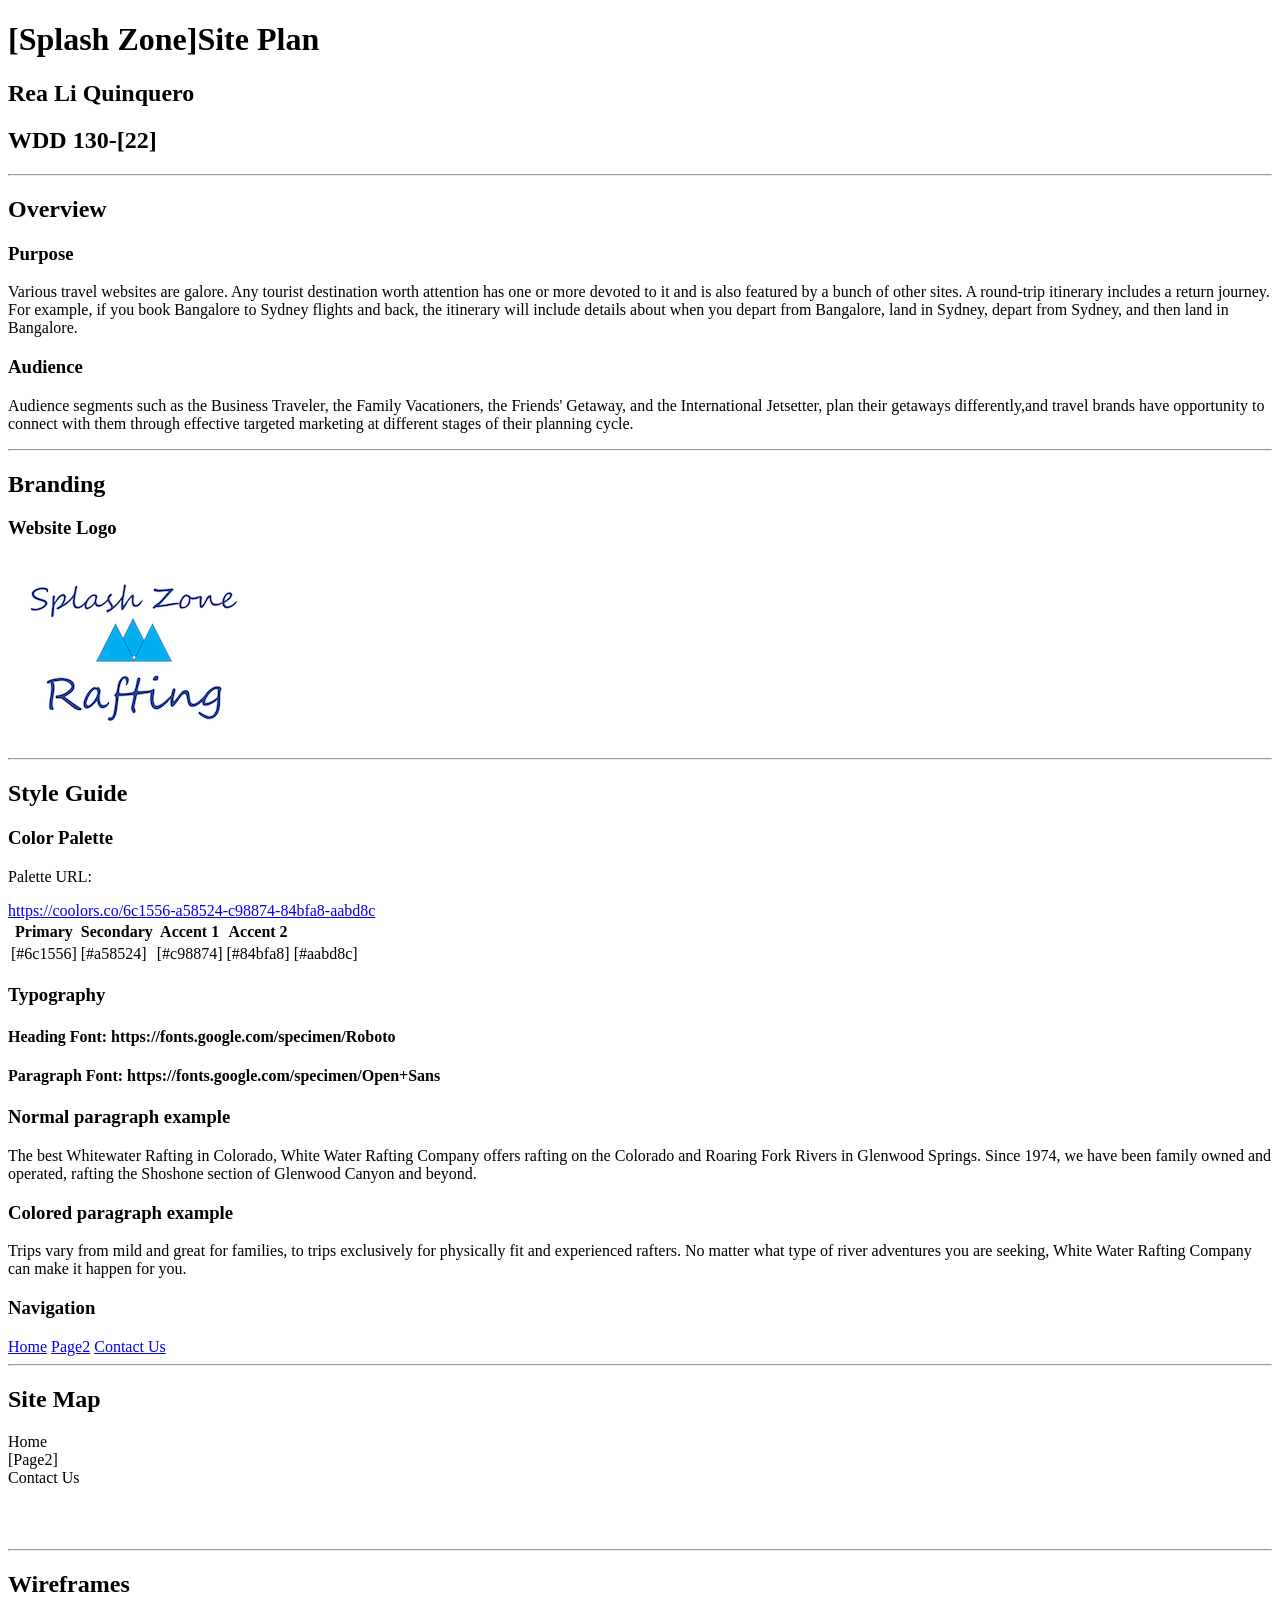
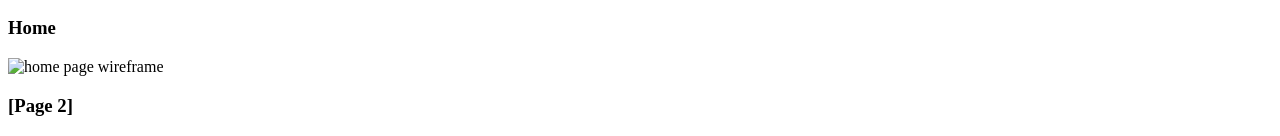
==== site-plan-rafting.html @ df6b9695 "first commit" ====
<!DOCTYPE html>
<html lang="en-us">

<head>
  <meta charset="utf-8" />
  <title>Site Plan</title>
  <link type="css" rel="stylesheet" href="styles/site-plan-rafting.css" />
</head>

<body>
  <header>
    <h1>[Splash Zone]Site Plan</h1>
    <h2>Rea Li Quinquero</h2>
    <h2>WDD 130-[22]</h2>
    <!-- In the header above, add the name of your site, your name and class number. For example if you are in section 3 you would put WDD 130-03 -->
  </header>
  <main>
    <!-- ------------------------Steps 2-5------------------------------ -->
    <hr />
    <h2>Overview</h2>
    <h3>Purpose</h3>
    <p>Various travel websites are galore. Any tourist destination worth attention has one or
        more devoted to it and is also featured by a bunch of other sites. A round-trip itinerary includes a return journey. For example,
        if you book Bangalore to Sydney flights and back, the itinerary will include details about when you depart from Bangalore, 
        land in Sydney, depart from Sydney, and then land in Bangalore.</p>
    <!-- change this -->

    <h3>Audience</h3>
    <p>Audience segments such as the Business Traveler, the Family Vacationers, the Friends' Getaway, and the International Jetsetter,
        plan their getaways differently,and travel brands have opportunity to connect with them through effective targeted marketing at 
        different stages of their planning cycle.</p>
    <!-- change this -->

    <hr />
    <h2>Branding</h2>
    <h3>Website Logo</h3>
    <!-- Replace this with some sort of logo for your site.  A logo can be as simple as the name of your site in a nice font :) -->
    <img src="splashzonerafting-logo.png" alt="Logo image" />
    <hr />
    <h2>Style Guide</h2>

    <!-- ------------------------Steps 6-9------------------------------ -->

    <h3>Color Palette</h3>
    <!--  The colors you choose for a website are one of the most important decisions you will make. Follow the instructions on the activity in Canvas then return and replace the color codes below with the hex color codes (the 6 digit numbers that show at the bottom of each color) for the colors you have chosen below.  You should have at least 2 colors but do not have to fill in all 4 if you do not need them.  -->

    <!-- Copy and paste the URL to your finished palette below. Replace the href value that is there with yours. Make sure to paste it into both the href value and the content text of the <a> tag -->
    <p>Palette URL:</p>
    <a href=https://coolors.co/6c1556-a58524-c98874-84bfa8-aabd8c
      target="_blank">https://coolors.co/6c1556-a58524-c98874-84bfa8-aabd8c</a>

    <table class="colors">
      <tr>
        <th>Primary</th>
        <th>Secondary</th>
        <th>Accent 1</th>
        <th>Accent 2</th>
      </tr>
      <!-- Replace the numbers in the boxes below with your hex color codes. Then switch to the site-plan.css file and change your colors there as well. -->
      <tr>
        <td class="primary">[#6c1556]</td>
        <td class="secondary">[#a58524]</td>
        <td class="accent1">[#c98874]</td>
        <td class="accent2">[#84bfa8]</td>
        <td class="accent3">[#aabd8c]</td>
      </tr>
    </table>

    <!-- ------------------------Steps 10-12------------------------------ -->

    <h3>Typography</h3>
    <!-- Choose a font for your paragraphs (body copy) and headlines. What font(s) have you chosen? Think also about which of your colors above you might use for background and font colors. -->

    <h4>
      Heading Font: https://fonts.google.com/specimen/Roboto
      <!-- change this -->
    </h4>
    <h4>
      Paragraph Font: https://fonts.google.com/specimen/Open+Sans
      <!-- change this -->
    </h4>
    <h3>Normal paragraph example</h3>
    <p>
      The best Whitewater Rafting in Colorado, White Water Rafting Company
      offers rafting on the Colorado and Roaring Fork Rivers in Glenwood
      Springs. Since 1974, we have been family owned and operated, rafting the
      Shoshone section of Glenwood Canyon and beyond.
    </p>
    <h3>Colored paragraph example</h3>
    <p class="colored">
      Trips vary from mild and great for families, to trips exclusively for
      physically fit and experienced rafters. No matter what type of river
      adventures you are seeking, White Water Rafting Company can make it
      happen for you.
    </p>

    <!-- ------------------------Step 13------------------------------ -->

    <h3>Navigation</h3>
    <!-- Think about how you want your navigation bar to look. In the site-plan.css file change the colors to your colors to get the look you desire. -->
    <nav>
      <a href="#">Home</a>
      <a href="#">Page2</a>
      <a href="#">Contact Us</a>
    </nav>
    <hr />
    <h2>Site Map</h2>
    <div class="sitemap">
      <div class="sm-home">Home</div>
      <div class="sm-page2">
        [Page2]
        <!-- this page will have a name later -->
      </div>
      <div class="sm-page3">Contact Us</div>

      <div class="top">&nbsp;</div>
      <div class="left">&nbsp;</div>
      <div class="right">&nbsp;</div>
    </div>
    <hr />
    <h2>Wireframes</h2>
    <!-- Create an additional wireframe for your site. List it here below the Home page wireframe. -->

    <h3>Home</h3>

    <img src="https://byui-wdd.github.io/wdd130/rafting_images/wireframe_home.png" alt="home page wireframe" />

    <h3>[Page 2]</h3>

    <!-- <img src="#" alt="page 2 wireframe"> -->
  </main>
</body>

</html>
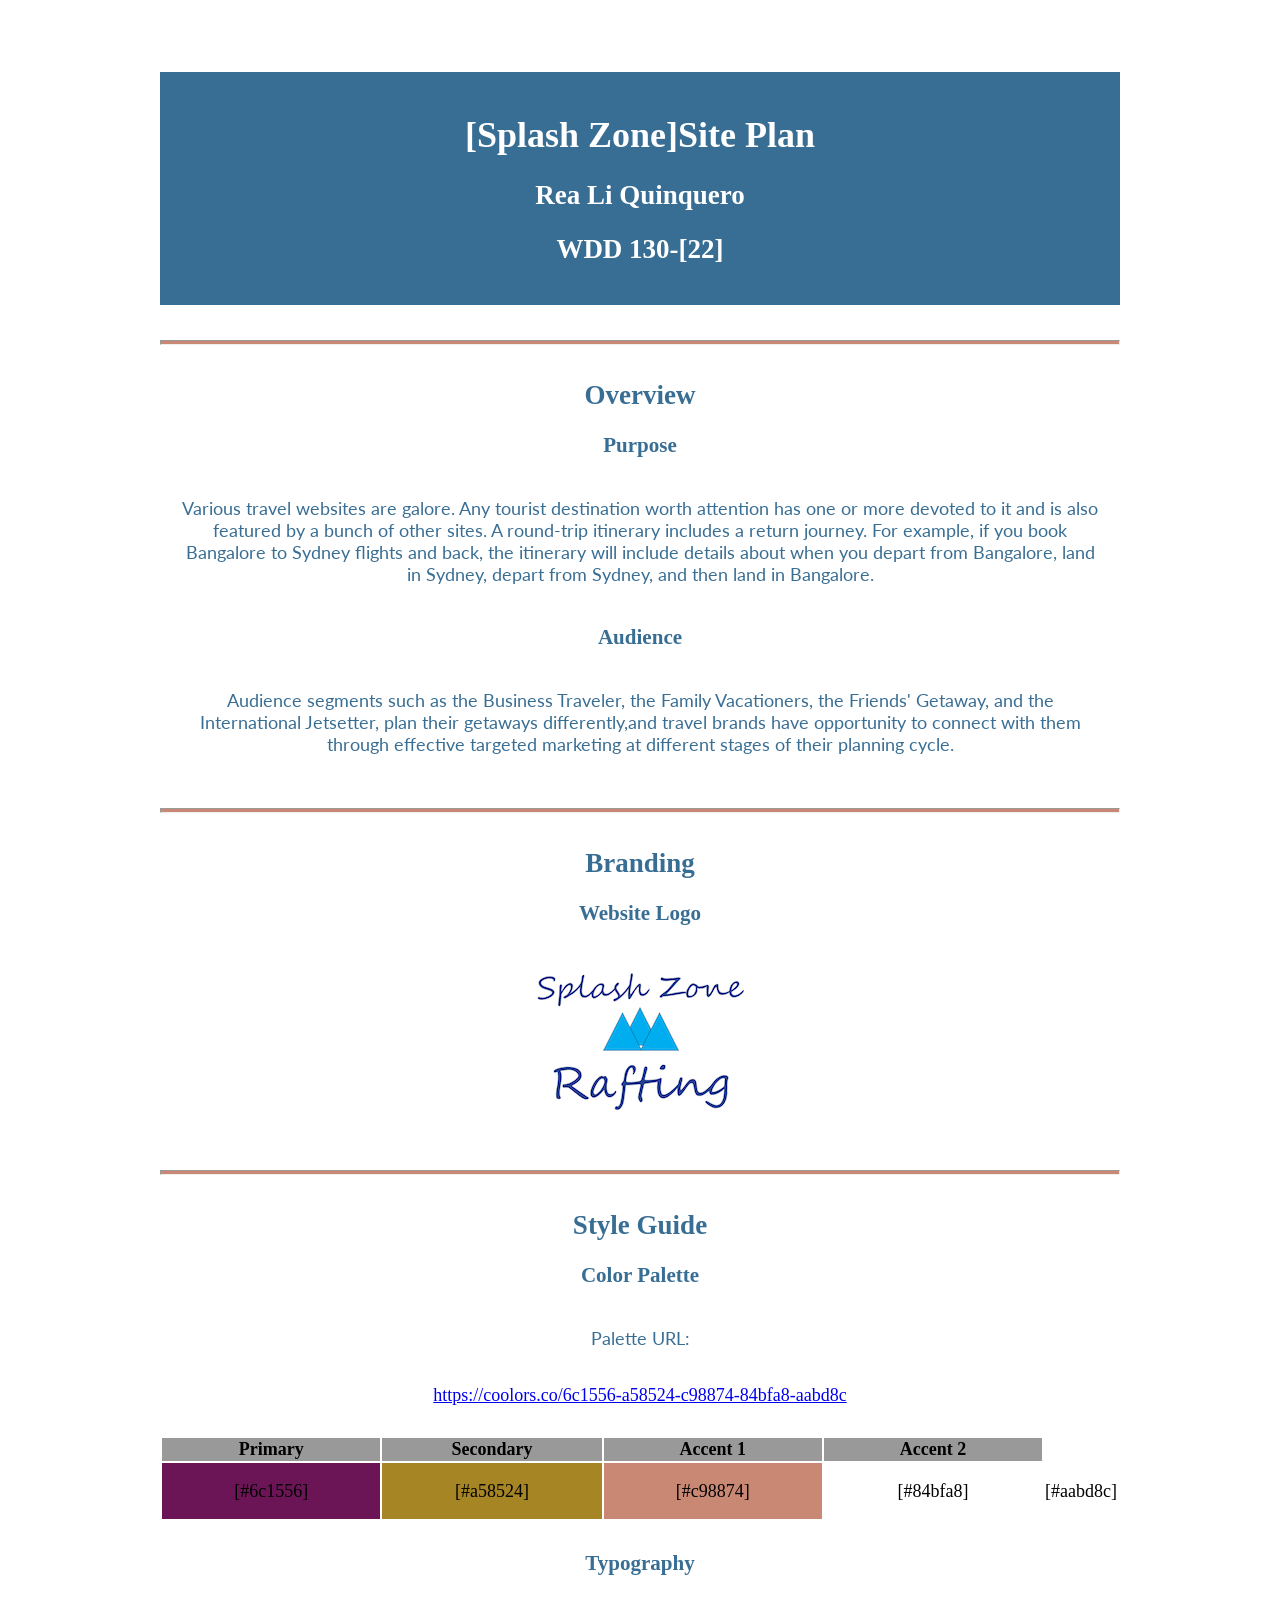
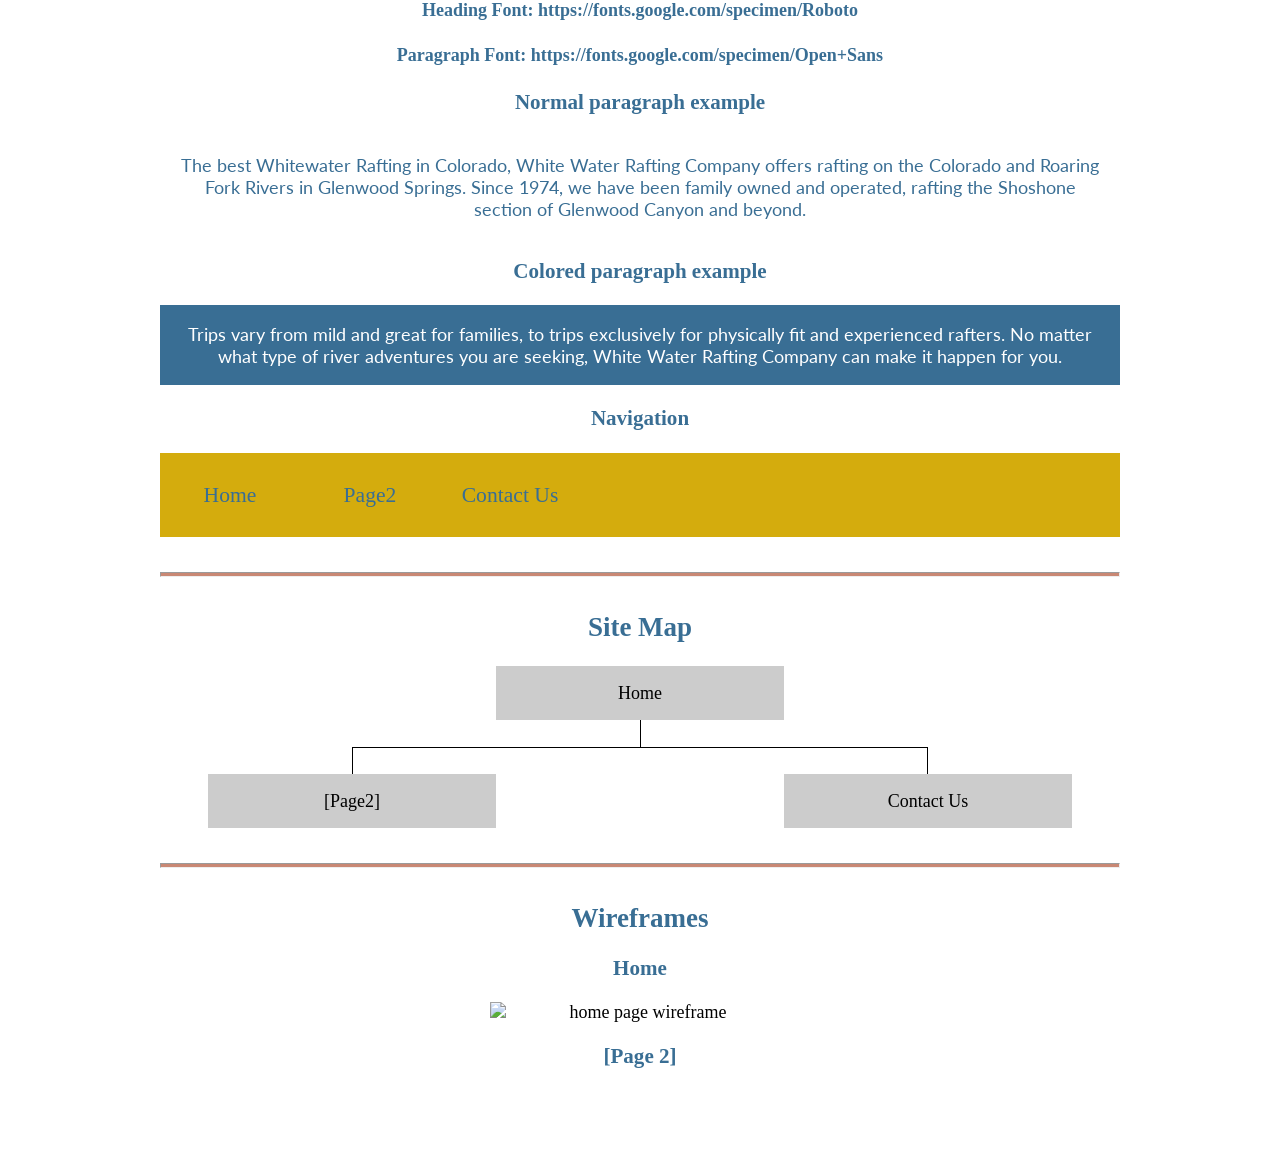
==== commit ec18ecfe: "site plan added" ====
--- a/site-plan-rafting.html
+++ b/site-plan-rafting.html
@@ -4,7 +4,7 @@
 <head>
   <meta charset="utf-8" />
   <title>Site Plan</title>
-  <link type="css" rel="stylesheet" href="styles/site-plan-rafting.css" />
+  <link type="text/css" rel="stylesheet" href="site-plan.rafting.css" />
 </head>
 
 <body>
--- a/site-plan.rafting.css
+++ b/site-plan.rafting.css
@@ -0,0 +1,164 @@
+/* if you are using any Google fonts change the font names below to your fonts. 
+Any spaces in your font name should be replaced with a +. 
+Fonts are separated by a & */
+@import url('https://fonts.googleapis.com/css2?family=IM+Fell+French+Canon&family=Lato:ital,wght@0,400;0,700;1,400&display=swap');
+
+:root {
+  /* change the values below to your colors from your palette */
+  --primary-color: #6c1556   ;
+  --secondary-color: #a58524 ;
+  --accent1-color: #c98874;
+  --accent2-color: white;
+
+  /* change the values below to your chosen font(s) */
+  --heading-font: "IM Fell French Canon";
+  --paragraph-font: Lato, Helvetica, sans-serif;
+
+  /* these colors below should be chosen from among your palette colors above */
+  --headline-color-on-white: #396E94;  /* headlines on a white background */ 
+  --headline-color-on-color: white; /* headlines on a colored background */ 
+  --paragraph-color-on-white: #396E94; /* paragraph text on a white background */ 
+  --paragraph-color-on-color: white; /* paragraph text on a colored background */ 
+  --paragraph-background-color: #396E94  ;
+  --nav-link-color: #396E94;
+  --nav-background-color: #D4AC0D;
+  --nav-hover-link-color: white;
+  --nav-hover-background-color: #396E94;
+}
+
+
+/*  Look around below...but DON'T CHANGE ANYTHING! */
+
+body {
+  max-width: 960px;
+  margin: 0 auto;
+  padding: 4em;
+  font-size: 18px;
+  text-align: center;
+}
+img {
+  display: block;
+  margin: 0 auto;
+  max-width: 300px;
+}
+h1, h2, h3, h4, h5, h6 {
+  font-family: var(--heading-font);
+  color: var(--headline-color-on-white);
+}
+h2 {
+  text-align: center;
+}
+hr {
+  height: 3px;
+  margin: 35px 0;
+  background: var(--accent1-color);
+}
+header {
+  padding: 1em;
+  text-align: center;
+  color: var(--headline-color-on-color);
+  background-color: var(--paragraph-background-color);
+}
+header > h1, header > h2 {
+  color: var(--headline-color-on-color);
+}
+p {
+  font-family: var(--paragraph-font);
+  color: var(--paragraph-color-on-white);
+  padding: 1em;
+}
+.colors {
+  width: 100%;
+  min-width: 350px;
+  margin: 30px auto;
+  text-align: center;
+}
+.colors th {
+  background-color: #999;
+}
+.colors td{
+  width: 25%;
+  height: 3em;
+}
+.primary {
+  background-color: var(--primary-color);
+}
+.secondary {
+  background-color: var(--secondary-color);
+}
+.accent1 {
+  background-color: var(--accent1-color);
+}
+.accent2{
+  background-color: var(--accent2-color);
+}
+p.colored {
+  background-color: var(--paragraph-background-color);
+  color: var(--paragraph-color-on-color);
+}
+nav {
+  background-color: var(--nav-background-color);
+  line-height: 3em;
+  text-align: center;
+  font-size: 1.2em;
+}
+nav  {
+  list-style-type: none;
+  display: flex;
+}
+nav a {
+  padding:1em;
+  min-width: 120px;
+  text-decoration: none;
+  padding: 10px;
+}
+nav a:link, nav a:visited {
+  color: var(--nav-link-color);
+}
+nav a:hover {
+  color: var(--nav-hover-link-color);
+  background-color: var(--nav-hover-background-color);
+}
+.sitemap {
+  display: grid;
+  justify-content: center;
+
+  grid-template-columns: repeat(6, 15%);
+  grid-template-rows: 3em 1.5em 1.5em 3em;
+  grid-template-areas: ". . home home . ."
+    ". . . top . ."
+    ". left left right right ."
+    "page2 page2 . . page3 page3";
+}
+.sitemap > div {
+  text-align: center;
+}
+.sm-home {
+  grid-area: home;
+  background-color: #ccc;
+  line-height: 3em;
+}
+.sm-page2 {
+  grid-area: page2;
+  background-color: #ccc;
+  line-height: 3em;
+}
+.sm-page3 {
+  grid-area: page3;
+  background-color: #ccc;
+  line-height: 3em;
+}
+.top {
+  grid-area: top;
+  border-left: 1px solid;
+}
+.left {
+  grid-area: left;
+  border-top: 1px solid;
+  border-left: 1px solid;
+}
+.right {
+  grid-area: right;
+  border-top: 1px solid;
+  border-right: 1px solid;
+}
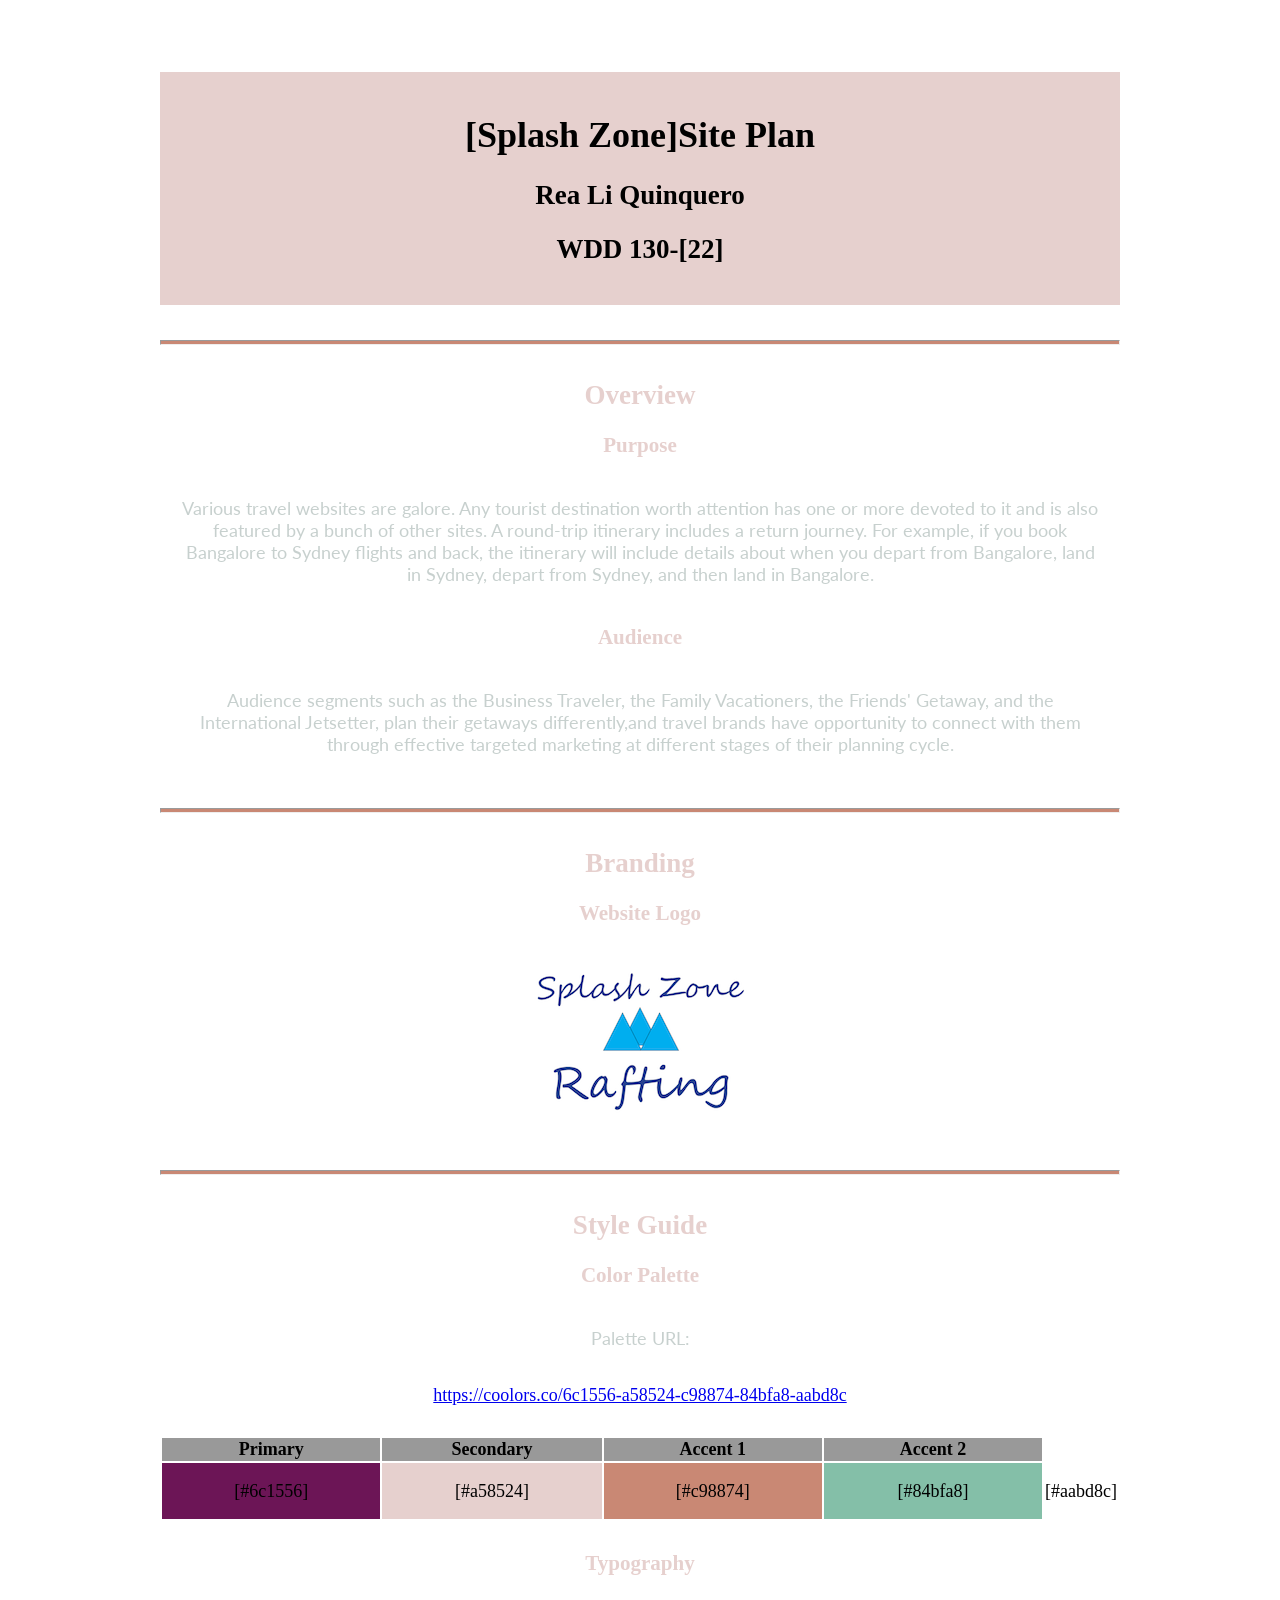
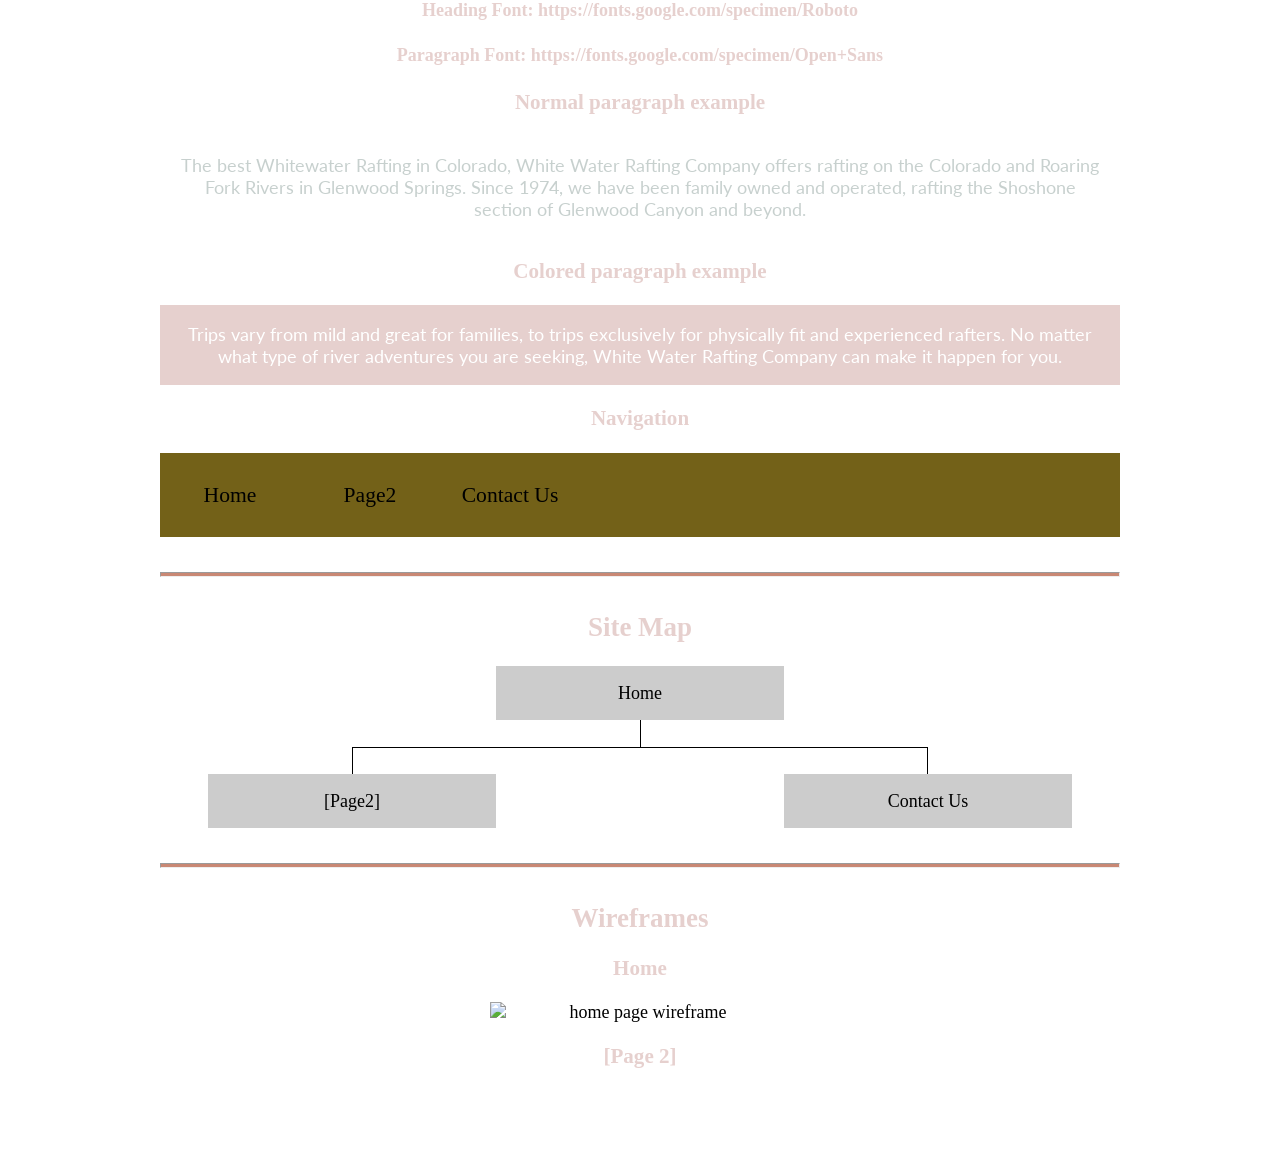
==== commit 38777212: "site plan added" ====
--- a/site-plan-rafting.html
+++ b/site-plan-rafting.html
@@ -4,7 +4,7 @@
 <head>
   <meta charset="utf-8" />
   <title>Site Plan</title>
-  <link type="text/css" rel="stylesheet" href="site-plan.rafting.css" />
+  <link type="text/css" rel="stylesheet" href="site-plan-rafting.css" />
 </head>
 
 <body>
--- a/site-plan-rafting.css
+++ b/site-plan-rafting.css
@@ -0,0 +1,165 @@
+/* if you are using any Google fonts change the font names below to your fonts. 
+Any spaces in your font name should be replaced with a +. 
+Fonts are separated by a & */
+@import url('https://fonts.googleapis.com/css2?family=IM+Fell+French+Canon&family=Lato:ital,wght@0,400;0,700;1,400&display=swap');
+
+:root {
+  /* change the values below to your colors from your palette */
+  --primary-color: #6c1556 ;
+  --secondary-color: #a8585248 ;
+  --accent1-color: #c98874;
+  --accent2-color: #84bfa8;
+  --accent3-color: #aabd8c ;
+  
+
+  /* change the values below to your chosen font(s) */
+  --heading-font: "IM Fell French Canon";
+  --paragraph-font: Lato, Helvetica, sans-serif;
+
+  /* these colors below should be chosen from among your palette colors above */
+  --headline-color-on-white: #a8585248; /* headlines on a white background */ 
+  --paragraph-color-on-white: #38585248; /* paragraph text on a white background */ 
+  --paragraph-color-on-color: white; /* paragraph text on a colored background */ 
+  --paragraph-background-color: #a8585248  ;
+  --nav-link-color: #8585248;
+  --nav-background-color: #736118;
+  --nav-hover-link-color: rgb(233, 221, 221);
+  --nav-hover-background-color: #b05e5948;
+}
+
+
+/*  Look around below...but DON'T CHANGE ANYTHING! */
+
+body {
+  max-width: 960px;
+  margin: 0 auto;
+  padding: 4em;
+  font-size: 18px;
+  text-align: center;
+}
+img {
+  display: block;
+  margin: 0 auto;
+  max-width: 300px;
+}
+h1, h2, h3, h4, h5, h6 {
+  font-family: var(--heading-font);
+  color: var(--headline-color-on-white);
+}
+h2 {
+  text-align: center;
+}
+hr {
+  height: 3px;
+  margin: 35px 0;
+  background: var(--accent1-color);
+}
+header {
+  padding: 1em;
+  text-align: center;
+  color: var(--headline-color-on-color);
+  background-color: var(--paragraph-background-color);
+}
+header > h1, header > h2 {
+  color: var(--headline-color-on-color);
+}
+p {
+  font-family: var(--paragraph-font);
+  color: var(--paragraph-color-on-white);
+  padding: 1em;
+}
+.colors {
+  width: 100%;
+  min-width: 350px;
+  margin: 30px auto;
+  text-align: center;
+}
+.colors th {
+  background-color: #999;
+}
+.colors td{
+  width: 25%;
+  height: 3em;
+}
+.primary {
+  background-color: var(--primary-color);
+}
+.secondary {
+  background-color: var(--secondary-color);
+}
+.accent1 {
+  background-color: var(--accent1-color);
+}
+.accent2{
+  background-color: var(--accent2-color);
+}
+p.colored {
+  background-color: var(--paragraph-background-color);
+  color: var(--paragraph-color-on-color);
+}
+nav {
+  background-color: var(--nav-background-color);
+  line-height: 3em;
+  text-align: center;
+  font-size: 1.2em;
+}
+nav  {
+  list-style-type: none;
+  display: flex;
+}
+nav a {
+  padding:1em;
+  min-width: 120px;
+  text-decoration: none;
+  padding: 10px;
+}
+nav a:link, nav a:visited {
+  color: var(--nav-link-color);
+}
+nav a:hover {
+  color: var(--nav-hover-link-color);
+  background-color: var(--nav-hover-background-color);
+}
+.sitemap {
+  display: grid;
+  justify-content: center;
+
+  grid-template-columns: repeat(6, 15%);
+  grid-template-rows: 3em 1.5em 1.5em 3em;
+  grid-template-areas: ". . home home . ."
+    ". . . top . ."
+    ". left left right right ."
+    "page2 page2 . . page3 page3";
+}
+.sitemap > div {
+  text-align: center;
+}
+.sm-home {
+  grid-area: home;
+  background-color: #ccc;
+  line-height: 3em;
+}
+.sm-page2 {
+  grid-area: page2;
+  background-color: #ccc;
+  line-height: 3em;
+}
+.sm-page3 {
+  grid-area: page3;
+  background-color: #ccc;
+  line-height: 3em;
+}
+.top {
+  grid-area: top;
+  border-left: 1px solid;
+}
+.left {
+  grid-area: left;
+  border-top: 1px solid;
+  border-left: 1px solid;
+}
+.right {
+  grid-area: right;
+  border-top: 1px solid;
+  border-right: 1px solid;
+}
